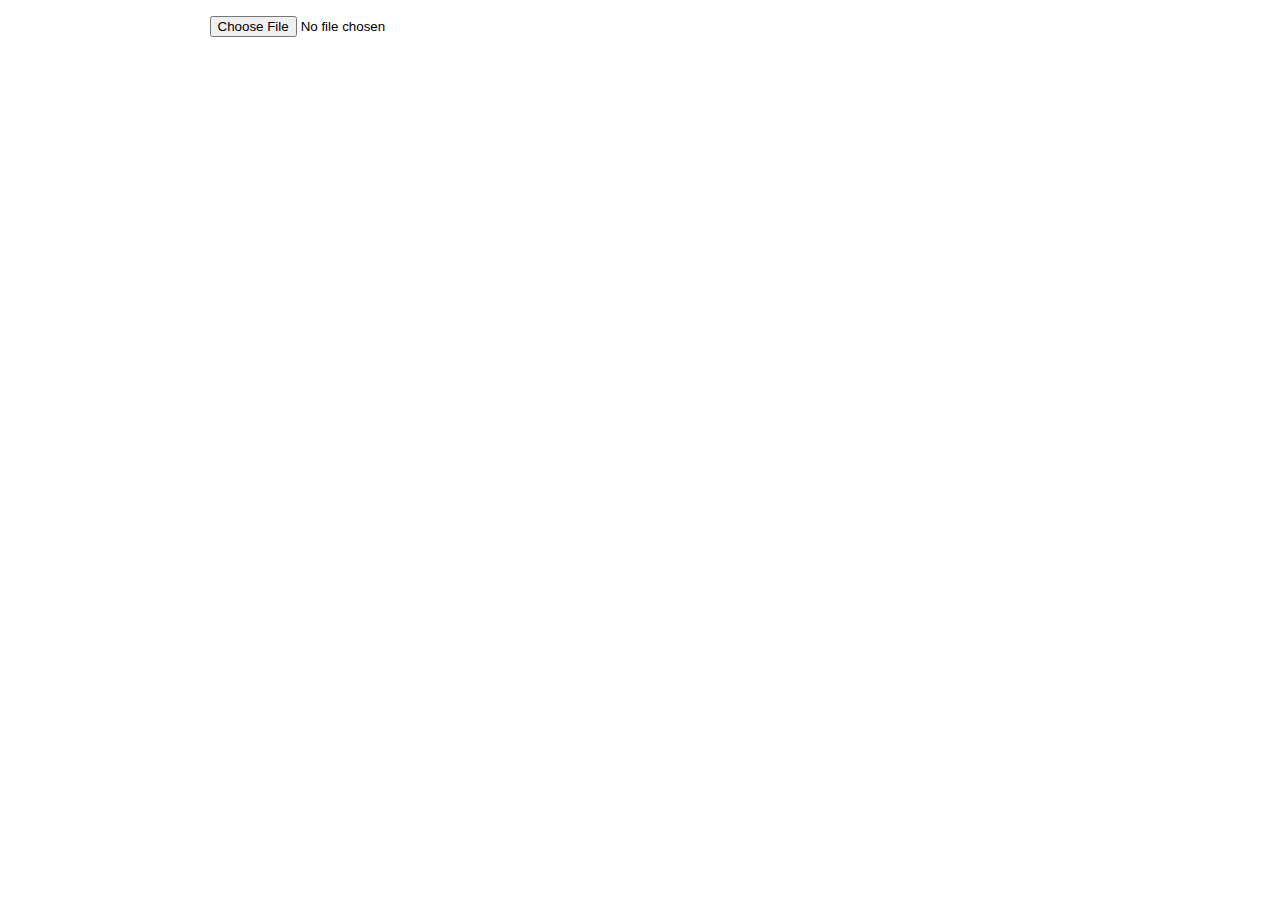
==== index.html @ c87325cc "reformatting and bug fixes" ====
<head>
	<link rel="stylesheet" href="src/styles/styles.css">
	<script src="src/scripts/ImageProcessor.js"></script>
	<script src="src/scripts/index.js"></script>
	<script src="src/scripts/KNNModelData.js"></script>
</head>

<body>
	<input type="file" accept="image/*" id="file-input">
	<canvas id="c" class="img-display"></canvas>
	<div style="display: flex; flex-direction: column;">
		<h1 id="output-r1"></h1>
		<h1 id="output-r2"></h1>
		<h1 id="output-r3"></h1>
	</div>
</body>
---- src/styles/styles.css ----
@font-face {
	font-family: RobotoMono;
	src: url("../assets/RobotoMono-Regular.ttf");
}
body {
	margin: 1rem;
	display: flex;
	flex-direction: row;
	align-items: flex-start;
	justify-content: space-evenly;
	flex-wrap: wrap;
	font-family: RobotoMono;
}
.img-display {
	width: 10%;
	margin: 3rem;
	image-rendering: pixelated;
}
.text-output {
	width: 100%;
}
h1 {
	margin: 0;
}
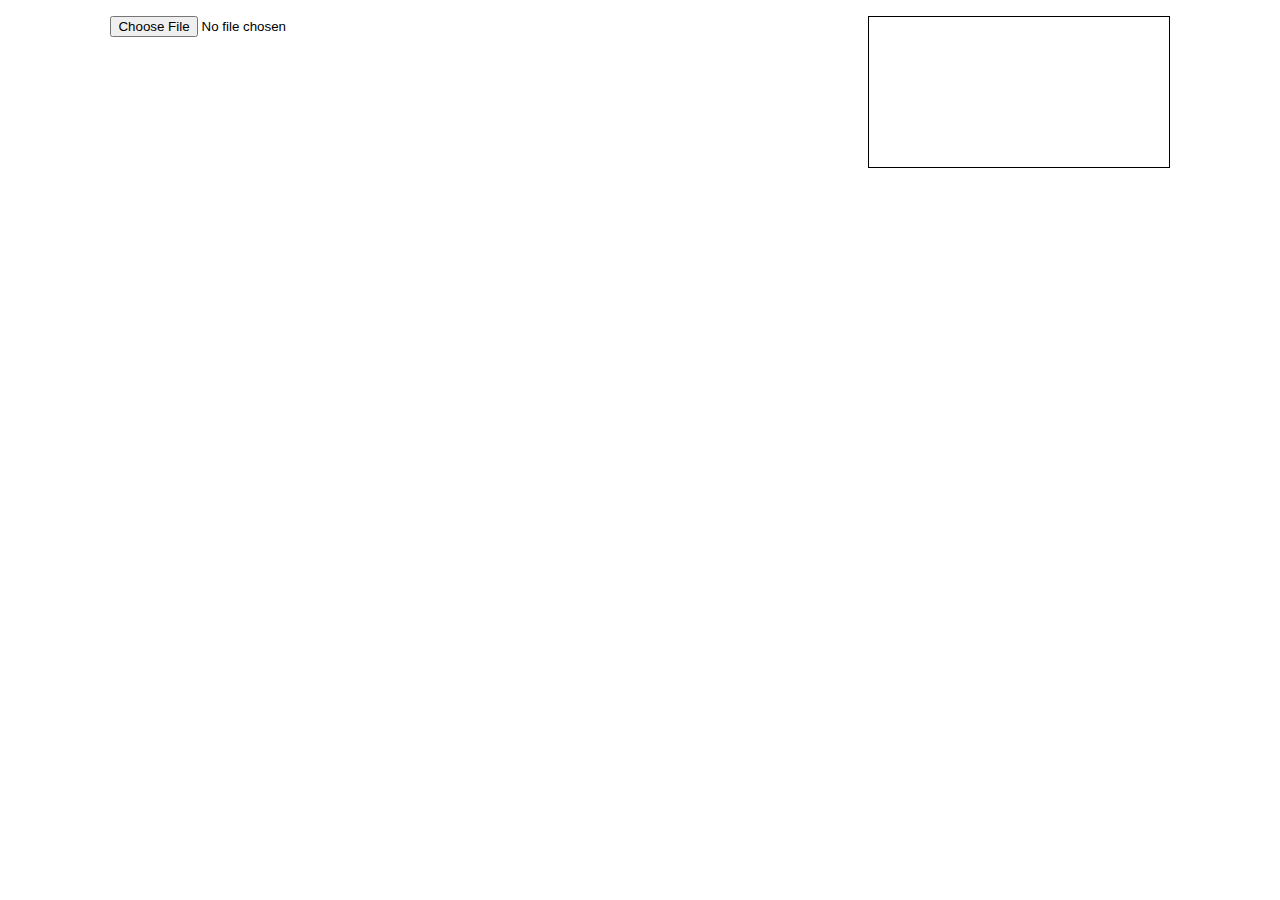
==== commit 77d8ab06: "Started on visualizer" ====
--- a/index.html
+++ b/index.html
@@ -1,6 +1,8 @@
 <head>
 	<link rel="stylesheet" href="src/styles/styles.css">
 	<script src="src/scripts/ImageProcessor.js"></script>
+	<script src="src/scripts/FaceJoiner.js"></script>
+	<script src="src/scripts/CubeVisualizer.js"></script>
 	<script src="src/scripts/index.js"></script>
 	<script src="src/scripts/KNNModelData.js"></script>
 </head>
@@ -13,4 +15,5 @@
 		<h1 id="output-r2"></h1>
 		<h1 id="output-r3"></h1>
 	</div>
+	<canvas id="vis"></canvas>
 </body>--- a/src/styles/styles.css
+++ b/src/styles/styles.css
@@ -21,4 +21,8 @@
 }
 h1 {
 	margin: 0;
+}
+
+#vis {
+	border: 1px solid black;
 }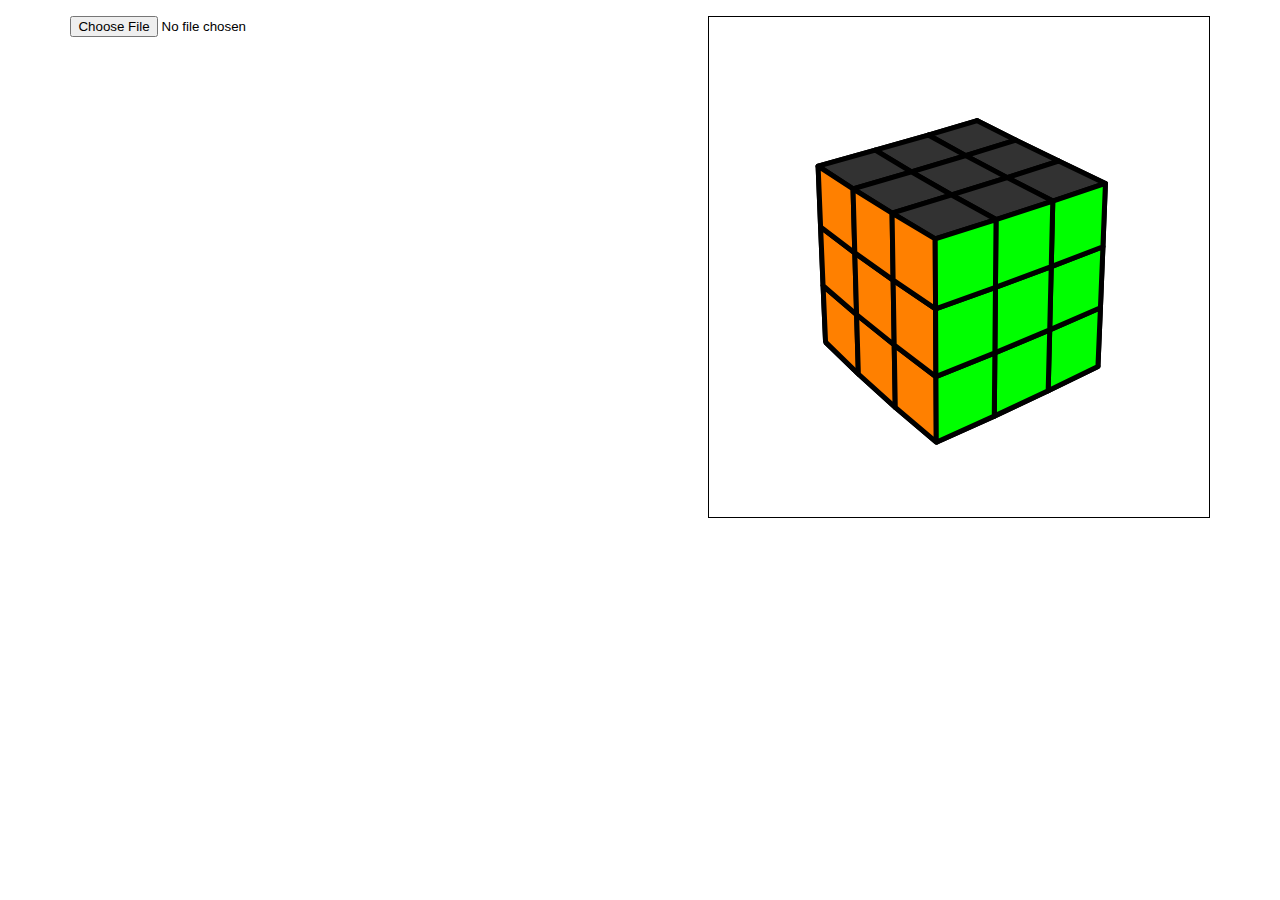
==== commit 59427759: "Finished cube visualizer" ====
--- a/index.html
+++ b/index.html
@@ -15,5 +15,5 @@
 		<h1 id="output-r2"></h1>
 		<h1 id="output-r3"></h1>
 	</div>
-	<canvas id="vis"></canvas>
+	<canvas id="vis" width=500 height=500></canvas>
 </body>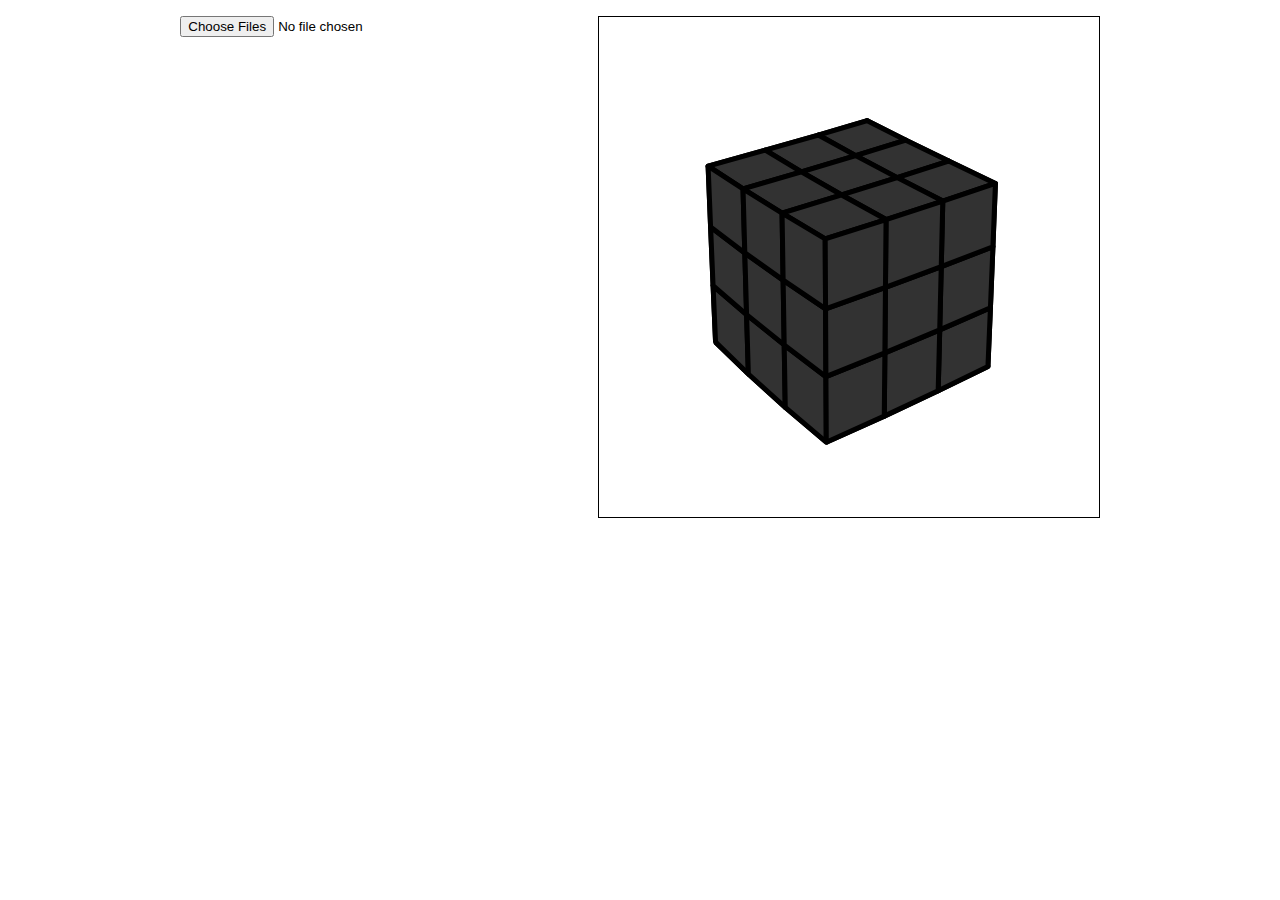
==== commit 2cbe1727: "Multiple image upload + visuals" ====
--- a/index.html
+++ b/index.html
@@ -3,17 +3,13 @@
 	<script src="src/scripts/ImageProcessor.js"></script>
 	<script src="src/scripts/FaceJoiner.js"></script>
 	<script src="src/scripts/CubeVisualizer.js"></script>
+	<script src="src/scripts/DataCollector.js"></script>
+	<script src="src/scripts/FaceVisualizer.js"></script>
 	<script src="src/scripts/index.js"></script>
 	<script src="src/scripts/KNNModelData.js"></script>
 </head>
 
 <body>
-	<input type="file" accept="image/*" id="file-input">
-	<canvas id="c" class="img-display"></canvas>
-	<div style="display: flex; flex-direction: column;">
-		<h1 id="output-r1"></h1>
-		<h1 id="output-r2"></h1>
-		<h1 id="output-r3"></h1>
-	</div>
+	<input type="file" accept="image/*" id="file-input" multiple>
 	<canvas id="vis" width=500 height=500></canvas>
 </body>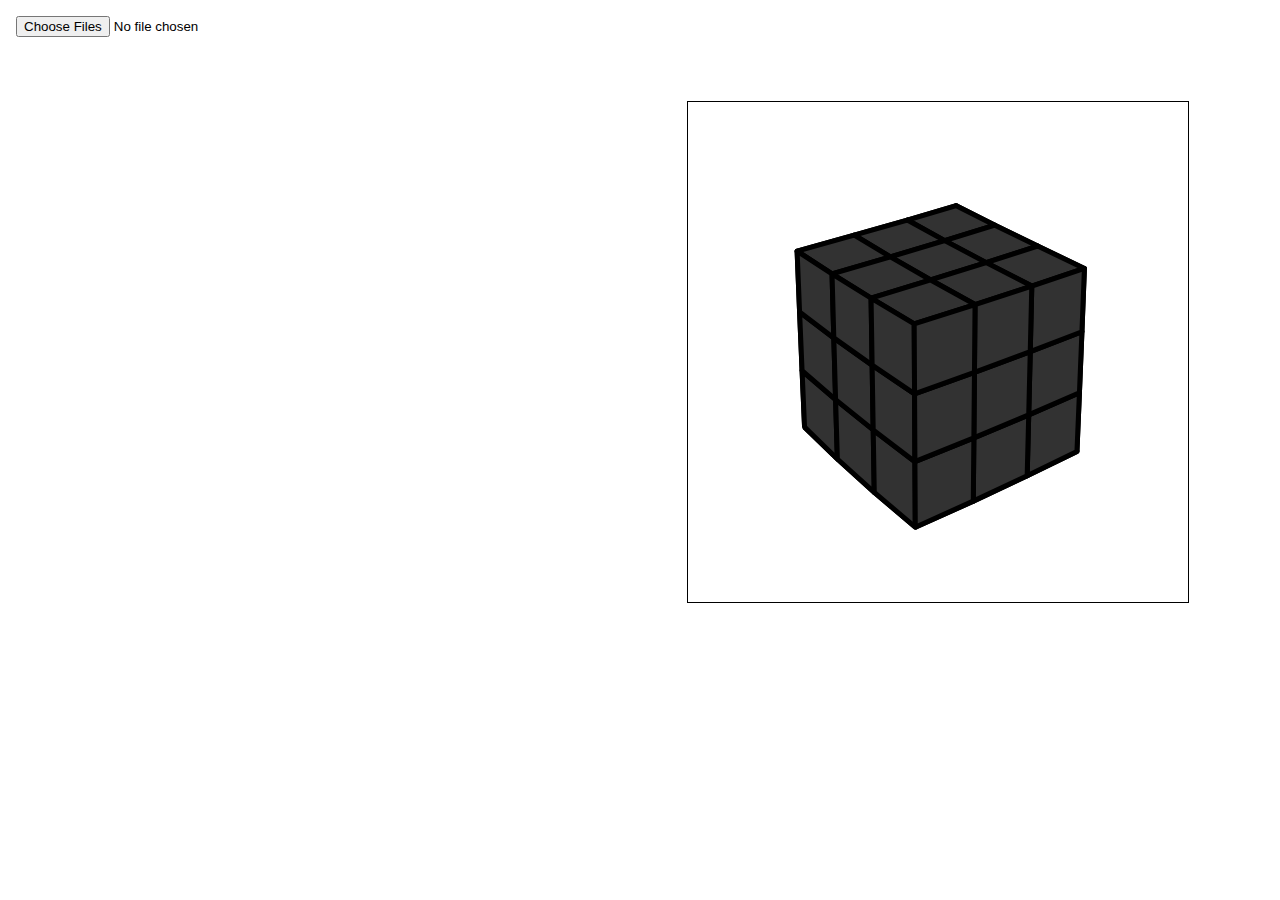
==== commit 03b9e6f8: "QOL / appearance improvements" ====
--- a/index.html
+++ b/index.html
@@ -10,6 +10,10 @@
 </head>
 
 <body>
-	<input type="file" accept="image/*" id="file-input" multiple>
-	<canvas id="vis" width=500 height=500></canvas>
+	<input type="file" accept="image/*" id="file-input" multiple style="width: 100%;">
+	<div id="left" class="flex-col">
+	</div>
+	<div id="right" class="flex-col">
+		<canvas id="vis" width=500 height=500></canvas>
+	</div>
 </body>--- a/src/styles/styles.css
+++ b/src/styles/styles.css
@@ -12,17 +12,25 @@
 	font-family: RobotoMono;
 }
 .img-display {
-	width: 10%;
-	margin: 3rem;
-	image-rendering: pixelated;
+	width: 15vh;
+	margin: 1rem;
 }
-.text-output {
-	width: 100%;
+.flex-col {
+	margin: 1rem;
+	display: flex;
+	flex-direction: column;
+	align-items: flex-start;
+	justify-content: flex-start;
+	width: 40%;
+	flex-wrap: wrap;
+	height: 80vh;
+}
+.face-container {
+	width: 50%;
 }
 h1 {
 	margin: 0;
 }
-
 #vis {
 	border: 1px solid black;
 }